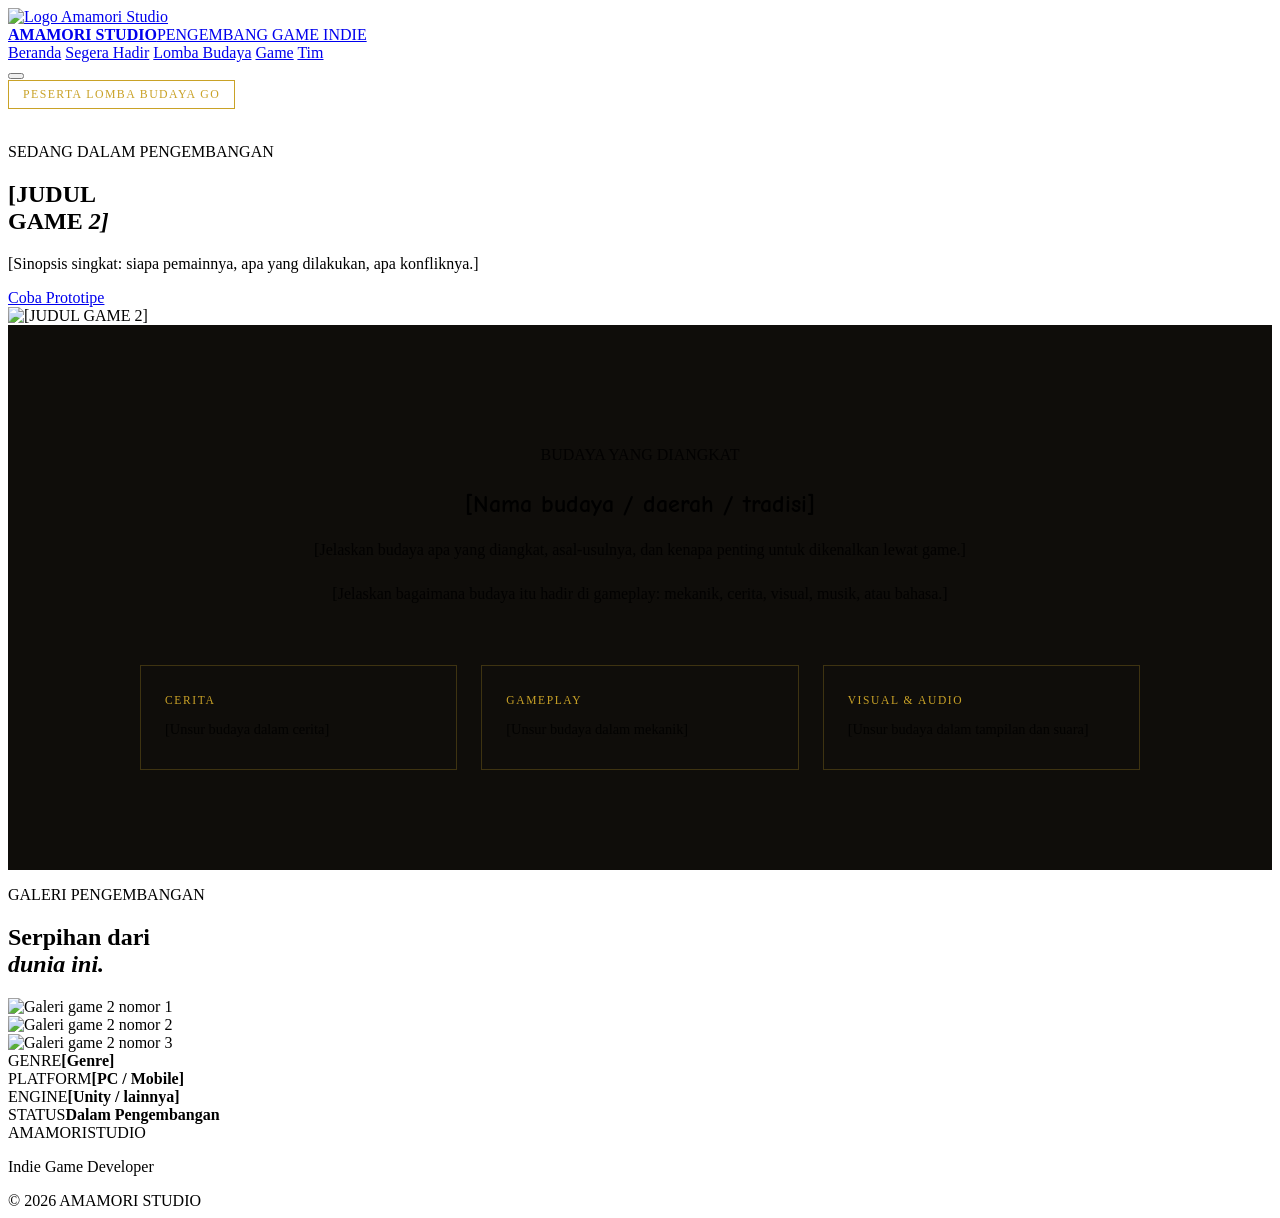
==== budaya.html @ f548603d "Rename Budaya.html to budaya.html" ====
<!DOCTYPE html>
<html lang="id">
<head>
<meta charset="UTF-8">
<meta name="viewport" content="width=device-width, initial-scale=1.0">
<title>[JUDUL GAME 2] — Lomba Budaya Go — Amamori Studio</title>
<link rel="preconnect" href="https://fonts.googleapis.com">
<link rel="preconnect" href="https://fonts.gstatic.com" crossorigin>
<link href="https://fonts.googleapis.com/css2?family=Comic+Neue:ital,wght@0,300;0,400;0,700;1,300;1,400;1,700&display=swap" rel="stylesheet">
<link rel="stylesheet" href="css/style.css">
<style>
.contest-badge{display:inline-block;padding:6px 14px;margin-bottom:18px;border:1px solid var(--color-gold,#c9a227);color:var(--color-gold,#c9a227);font-size:.74rem;letter-spacing:.12em;text-transform:uppercase}
.culture-block{padding:100px 8vw;background:var(--color-surface,#0f0d0a)}
.culture-inner{max-width:760px;margin:0 auto;text-align:center}
.culture-inner h2{font-family:var(--font-display,'Comic Neue',cursive);margin-bottom:18px}
.culture-inner p{line-height:1.8;opacity:.85;margin-bottom:16px}
.culture-points{display:grid;grid-template-columns:repeat(3,1fr);gap:24px;max-width:1000px;margin:56px auto 0}
.culture-point{padding:28px 24px;border:1px solid var(--color-border,rgba(201,162,39,.25))}
.culture-point span{display:block;font-size:.72rem;letter-spacing:.14em;text-transform:uppercase;color:var(--color-gold,#c9a227);margin-bottom:12px}
.culture-point p{font-size:.9rem;line-height:1.6;opacity:.8;margin:0}
@media (max-width:900px){.culture-points{grid-template-columns:1fr}.culture-block{padding:70px 6vw}}
</style>
</head>
<body>

<header class="navbar">
    <a href="index.html" class="brand">
        <div class="brand-logo"><img src="assets/images/game-logo.png" alt="Logo Amamori Studio"></div>
        <div class="brand-name"><strong>AMAMORI STUDIO</strong><span>PENGEMBANG GAME INDIE</span></div>
    </a>
    <nav class="nav-links">
        <a href="index.html">Beranda</a>
        <a href="coming-soon.html">Segera Hadir</a>
        <a href="budaya.html" class="active">Lomba Budaya</a>
        <a href="games.html">Game</a>
        <a href="team.html">Tim</a>
    </nav>
    <button class="menu-toggle" aria-label="Buka menu"><span></span><span></span></button>
</header>

<main>

<!-- HERO -->
<section class="page-hero">
    <div class="page-hero-grid">
        <div class="page-hero-content reveal">
            <span class="contest-badge">Peserta Lomba Budaya Go</span>
            <p class="eyebrow">SEDANG DALAM PENGEMBANGAN</p>
            <h1>[JUDUL<br>GAME <em>2]</em></h1>
            <p>[Sinopsis singkat: siapa pemainnya, apa yang dilakukan, apa konfliknya.]</p>
            <a href="[LINK PROTOTIPE]" target="_blank" rel="noopener" class="btn btn-gold">Coba Prototipe</a>
        </div>
        <div class="page-hero-visual reveal">
            <img src="assets/images/[gambar-game2].png" alt="[JUDUL GAME 2]">
        </div>
    </div>
</section>

<!-- BUDAYA -->
<section class="culture-block">
    <div class="culture-inner reveal">
        <p class="eyebrow">BUDAYA YANG DIANGKAT</p>
        <h2>[Nama budaya / daerah / tradisi]</h2>
        <p>[Jelaskan budaya apa yang diangkat, asal-usulnya, dan kenapa penting untuk dikenalkan lewat game.]</p>
        <p>[Jelaskan bagaimana budaya itu hadir di gameplay: mekanik, cerita, visual, musik, atau bahasa.]</p>
    </div>
    <div class="culture-points reveal">
        <div class="culture-point"><span>Cerita</span><p>[Unsur budaya dalam cerita]</p></div>
        <div class="culture-point"><span>Gameplay</span><p>[Unsur budaya dalam mekanik]</p></div>
        <div class="culture-point"><span>Visual &amp; Audio</span><p>[Unsur budaya dalam tampilan dan suara]</p></div>
    </div>
</section>

<!-- GALERI -->
<section class="section">
    <div class="section-heading reveal">
        <div>
            <p class="eyebrow">GALERI PENGEMBANGAN</p>
            <h2>Serpihan dari<br><em>dunia ini.</em></h2>
        </div>
    </div>
    <div class="gallery-grid">
        <div class="gallery-item large reveal"><img src="assets/images/[game2-01].png" alt="Galeri game 2 nomor 1"></div>
        <div class="gallery-item reveal"><img src="assets/images/[game2-02].png" alt="Galeri game 2 nomor 2"></div>
        <div class="gallery-item reveal"><img src="assets/images/[game2-03].png" alt="Galeri game 2 nomor 3"></div>
    </div>
</section>

<!-- DETAIL -->
<section class="section details-section">
    <div class="detail-box"><span>GENRE</span><strong>[Genre]</strong></div>
    <div class="detail-box"><span>PLATFORM</span><strong>[PC / Mobile]</strong></div>
    <div class="detail-box"><span>ENGINE</span><strong>[Unity / lainnya]</strong></div>
    <div class="detail-box"><span>STATUS</span><strong>Dalam Pengembangan</strong></div>
</section>

<footer>
    <div class="footer-brand">AMAMORI<span>STUDIO</span></div>
    <p>Indie Game Developer</p>
    <div class="footer-bottom"><span>© 2026 AMAMORI STUDIO</span></div>
</footer>

</main>

<script src="js/main.js"></script>
</body>
</html>
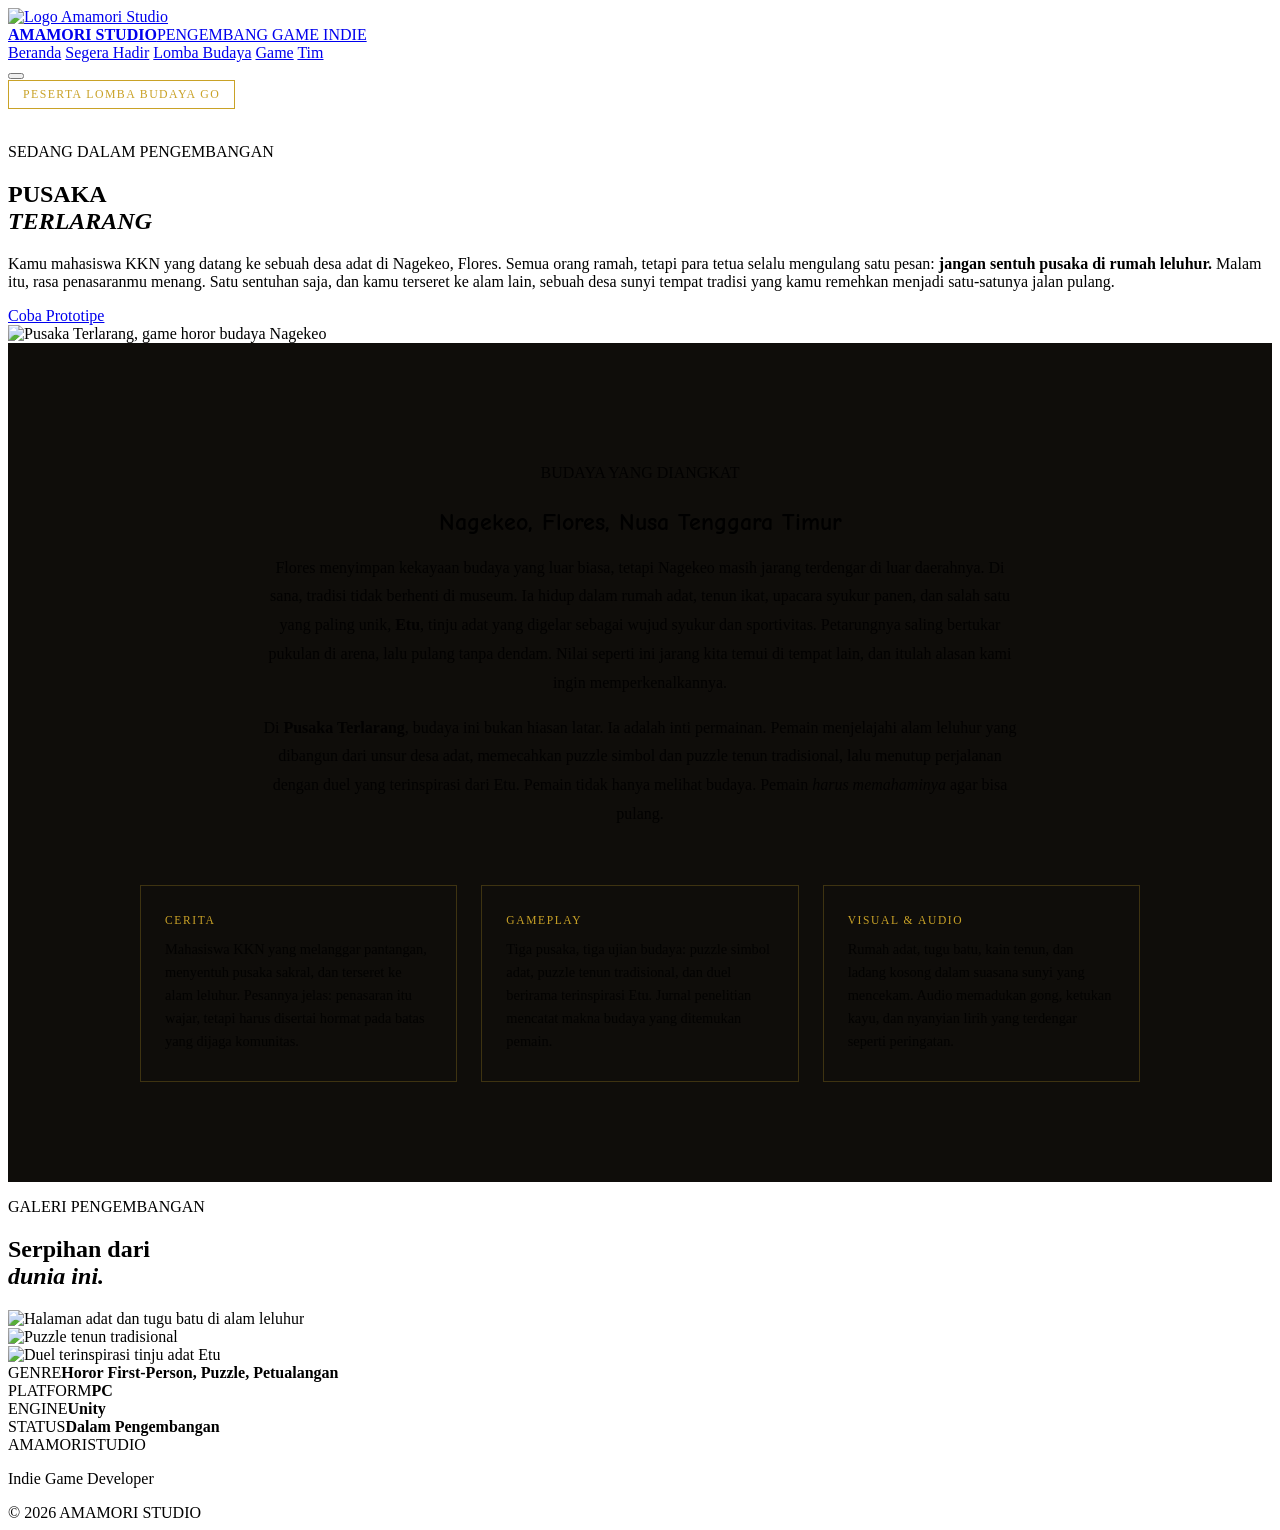
==== commit d2d752ef: "Update budaya.html" ====
--- a/budaya.html
+++ b/budaya.html
@@ -3,7 +3,7 @@
 <head>
 <meta charset="UTF-8">
 <meta name="viewport" content="width=device-width, initial-scale=1.0">
-<title>[JUDUL GAME 2] — Lomba Budaya Go — Amamori Studio</title>
+<title>PUSAKA TERLARANG — Lomba Budaya Go — Amamori Studio</title>
 <link rel="preconnect" href="https://fonts.googleapis.com">
 <link rel="preconnect" href="https://fonts.gstatic.com" crossorigin>
 <link href="https://fonts.googleapis.com/css2?family=Comic+Neue:ital,wght@0,300;0,400;0,700;1,300;1,400;1,700&display=swap" rel="stylesheet">
@@ -46,12 +46,12 @@
         <div class="page-hero-content reveal">
             <span class="contest-badge">Peserta Lomba Budaya Go</span>
             <p class="eyebrow">SEDANG DALAM PENGEMBANGAN</p>
-            <h1>[JUDUL<br>GAME <em>2]</em></h1>
-            <p>[Sinopsis singkat: siapa pemainnya, apa yang dilakukan, apa konfliknya.]</p>
+            <h1>PUSAKA<br><em>TERLARANG</em></h1>
+            <p>Kamu mahasiswa KKN yang datang ke sebuah desa adat di Nagekeo, Flores. Semua orang ramah, tetapi para tetua selalu mengulang satu pesan: <strong>jangan sentuh pusaka di rumah leluhur.</strong> Malam itu, rasa penasaranmu menang. Satu sentuhan saja, dan kamu terseret ke alam lain, sebuah desa sunyi tempat tradisi yang kamu remehkan menjadi satu-satunya jalan pulang.</p>
             <a href="[LINK PROTOTIPE]" target="_blank" rel="noopener" class="btn btn-gold">Coba Prototipe</a>
         </div>
         <div class="page-hero-visual reveal">
-            <img src="assets/images/[gambar-game2].png" alt="[JUDUL GAME 2]">
+            <img src="assets/images/[gambar-game2].png" alt="Pusaka Terlarang, game horor budaya Nagekeo">
         </div>
     </div>
 </section>
@@ -60,14 +60,14 @@
 <section class="culture-block">
     <div class="culture-inner reveal">
         <p class="eyebrow">BUDAYA YANG DIANGKAT</p>
-        <h2>[Nama budaya / daerah / tradisi]</h2>
-        <p>[Jelaskan budaya apa yang diangkat, asal-usulnya, dan kenapa penting untuk dikenalkan lewat game.]</p>
-        <p>[Jelaskan bagaimana budaya itu hadir di gameplay: mekanik, cerita, visual, musik, atau bahasa.]</p>
+        <h2>Nagekeo, Flores, Nusa Tenggara Timur</h2>
+        <p>Flores menyimpan kekayaan budaya yang luar biasa, tetapi Nagekeo masih jarang terdengar di luar daerahnya. Di sana, tradisi tidak berhenti di museum. Ia hidup dalam rumah adat, tenun ikat, upacara syukur panen, dan salah satu yang paling unik, <strong>Etu</strong>, tinju adat yang digelar sebagai wujud syukur dan sportivitas. Petarungnya saling bertukar pukulan di arena, lalu pulang tanpa dendam. Nilai seperti ini jarang kita temui di tempat lain, dan itulah alasan kami ingin memperkenalkannya.</p>
+        <p>Di <strong>Pusaka Terlarang</strong>, budaya ini bukan hiasan latar. Ia adalah inti permainan. Pemain menjelajahi alam leluhur yang dibangun dari unsur desa adat, memecahkan puzzle simbol dan puzzle tenun tradisional, lalu menutup perjalanan dengan duel yang terinspirasi dari Etu. Pemain tidak hanya melihat budaya. Pemain <em>harus memahaminya</em> agar bisa pulang.</p>
     </div>
     <div class="culture-points reveal">
-        <div class="culture-point"><span>Cerita</span><p>[Unsur budaya dalam cerita]</p></div>
-        <div class="culture-point"><span>Gameplay</span><p>[Unsur budaya dalam mekanik]</p></div>
-        <div class="culture-point"><span>Visual &amp; Audio</span><p>[Unsur budaya dalam tampilan dan suara]</p></div>
+        <div class="culture-point"><span>Cerita</span><p>Mahasiswa KKN yang melanggar pantangan, menyentuh pusaka sakral, dan terseret ke alam leluhur. Pesannya jelas: penasaran itu wajar, tetapi harus disertai hormat pada batas yang dijaga komunitas.</p></div>
+        <div class="culture-point"><span>Gameplay</span><p>Tiga pusaka, tiga ujian budaya: puzzle simbol adat, puzzle tenun tradisional, dan duel berirama terinspirasi Etu. Jurnal penelitian mencatat makna budaya yang ditemukan pemain.</p></div>
+        <div class="culture-point"><span>Visual &amp; Audio</span><p>Rumah adat, tugu batu, kain tenun, dan ladang kosong dalam suasana sunyi yang mencekam. Audio memadukan gong, ketukan kayu, dan nyanyian lirih yang terdengar seperti peringatan.</p></div>
     </div>
 </section>
 
@@ -80,17 +80,17 @@
         </div>
     </div>
     <div class="gallery-grid">
-        <div class="gallery-item large reveal"><img src="assets/images/[game2-01].png" alt="Galeri game 2 nomor 1"></div>
-        <div class="gallery-item reveal"><img src="assets/images/[game2-02].png" alt="Galeri game 2 nomor 2"></div>
-        <div class="gallery-item reveal"><img src="assets/images/[game2-03].png" alt="Galeri game 2 nomor 3"></div>
+        <div class="gallery-item large reveal"><img src="assets/images/[game2-01].png" alt="Halaman adat dan tugu batu di alam leluhur"></div>
+        <div class="gallery-item reveal"><img src="assets/images/[game2-02].png" alt="Puzzle tenun tradisional"></div>
+        <div class="gallery-item reveal"><img src="assets/images/[game2-03].png" alt="Duel terinspirasi tinju adat Etu"></div>
     </div>
 </section>
 
 <!-- DETAIL -->
 <section class="section details-section">
-    <div class="detail-box"><span>GENRE</span><strong>[Genre]</strong></div>
-    <div class="detail-box"><span>PLATFORM</span><strong>[PC / Mobile]</strong></div>
-    <div class="detail-box"><span>ENGINE</span><strong>[Unity / lainnya]</strong></div>
+    <div class="detail-box"><span>GENRE</span><strong>Horor First-Person, Puzzle, Petualangan</strong></div>
+    <div class="detail-box"><span>PLATFORM</span><strong>PC</strong></div>
+    <div class="detail-box"><span>ENGINE</span><strong>Unity</strong></div>
     <div class="detail-box"><span>STATUS</span><strong>Dalam Pengembangan</strong></div>
 </section>
 
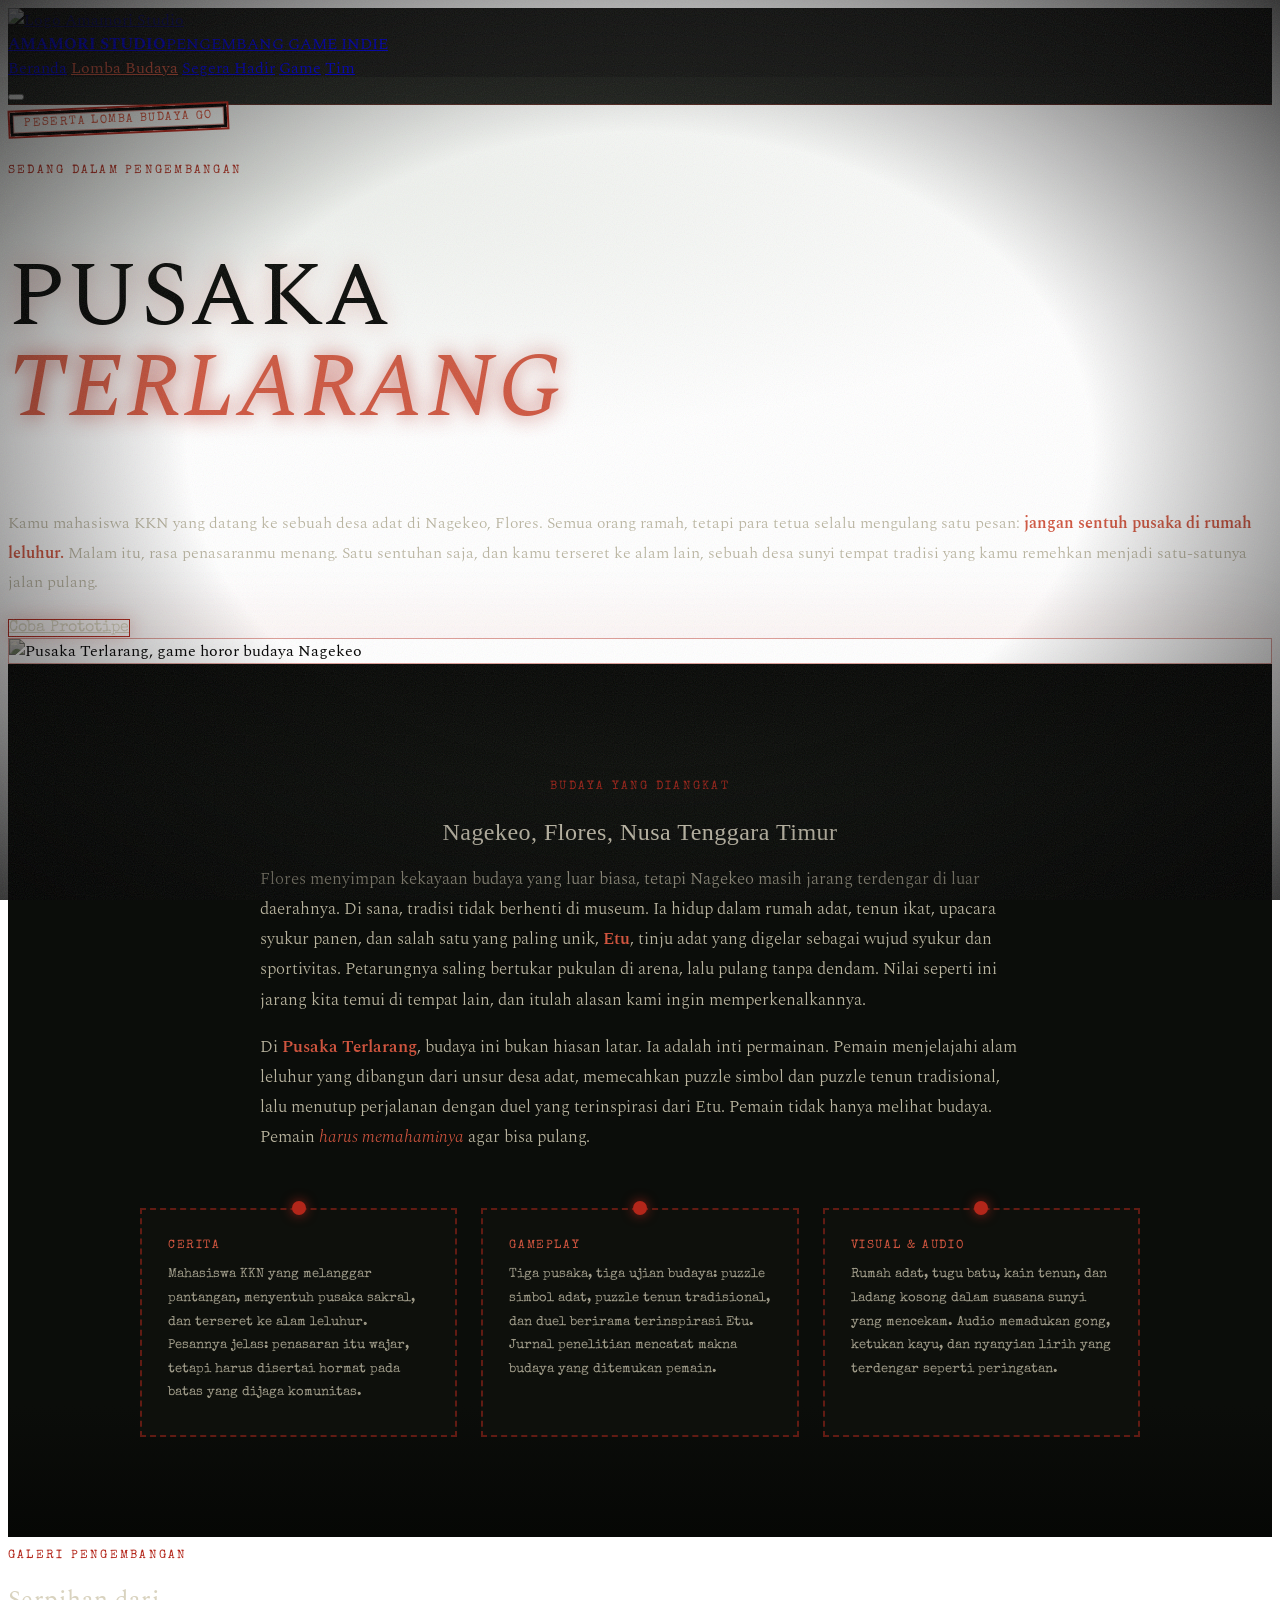
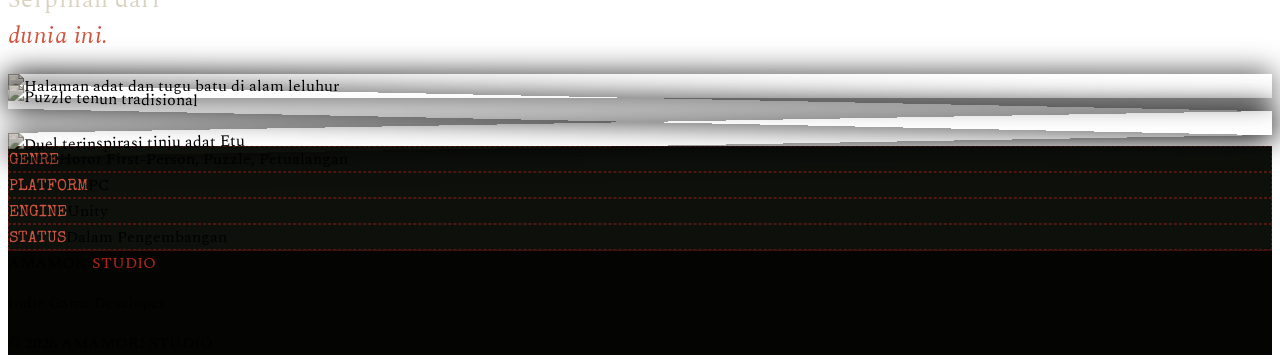
==== commit cb741326: "Update budaya.html" ====
--- a/budaya.html
+++ b/budaya.html
@@ -6,8 +6,9 @@
 <title>PUSAKA TERLARANG — Lomba Budaya Go — Amamori Studio</title>
 <link rel="preconnect" href="https://fonts.googleapis.com">
 <link rel="preconnect" href="https://fonts.gstatic.com" crossorigin>
-<link href="https://fonts.googleapis.com/css2?family=Comic+Neue:ital,wght@0,300;0,400;0,700;1,300;1,400;1,700&display=swap" rel="stylesheet">
+<link href="https://fonts.googleapis.com/css2?family=Comic+Neue:ital,wght@0,300;0,400;0,700;1,300;1,400;1,700&family=IM+Fell+English:ital@0;1&family=Special+Elite&family=Spectral:ital,wght@0,300;0,400;0,600;1,400&display=swap" rel="stylesheet">
 <link rel="stylesheet" href="css/style.css">
+<link rel="stylesheet" href="css/theme-horor.css">
 <style>
 .contest-badge{display:inline-block;padding:6px 14px;margin-bottom:18px;border:1px solid var(--color-gold,#c9a227);color:var(--color-gold,#c9a227);font-size:.74rem;letter-spacing:.12em;text-transform:uppercase}
 .culture-block{padding:100px 8vw;background:var(--color-surface,#0f0d0a)}
@@ -21,7 +22,7 @@
 @media (max-width:900px){.culture-points{grid-template-columns:1fr}.culture-block{padding:70px 6vw}}
 </style>
 </head>
-<body>
+<body class="theme-horor">
 
 <header class="navbar">
     <a href="index.html" class="brand">
@@ -30,8 +31,8 @@
     </a>
     <nav class="nav-links">
         <a href="index.html">Beranda</a>
+        <a href="budaya.html" class="active">Lomba Budaya</a>
         <a href="coming-soon.html">Segera Hadir</a>
-        <a href="budaya.html" class="active">Lomba Budaya</a>
         <a href="games.html">Game</a>
         <a href="team.html">Tim</a>
     </nav>
--- a/css/theme-horor.css
+++ b/css/theme-horor.css
@@ -0,0 +1,92 @@
+/* TEMA HOROR — Pusaka Terlarang
+   Dimuat SETELAH style.css, dipakai lewat <body class="theme-horor"> */
+
+.theme-horor{
+  --bg:#060705;--bg-alt:#0b0d0a;--bg-card:#0e100c;--line:rgba(190,175,140,.14);
+  --text:#d9d3bf;--text-dim:#928f7a;--gold:#b3261a;--gold-light:#d0553f;
+  --serif:"IM Fell English",Georgia,serif;--sans:"Special Elite","Courier New",monospace;
+  --color-gold:#c0392b;--color-border:rgba(160,40,25,.4);--color-surface:#0a0c09;
+  --font-display:"IM Fell English",Georgia,serif;--font-body:"Spectral",Georgia,serif;
+  font-family:"Spectral",Georgia,serif;
+  scrollbar-color:#5c140d #060705;
+}
+.theme-horor ::selection{background:#b3261a;color:#fff}
+
+/* GRAIN FILM + VIGNET: gelap di tepi layar seperti senter di malam hari */
+.theme-horor::before{content:"";position:fixed;inset:0;z-index:90;pointer-events:none;opacity:.1;
+  background-image:url("data:image/svg+xml,%3Csvg xmlns='http://www.w3.org/2000/svg' width='160' height='160'%3E%3Cfilter id='n'%3E%3CfeTurbulence type='fractalNoise' baseFrequency='.9' numOctaves='2'/%3E%3C/filter%3E%3Crect width='160' height='160' filter='url(%23n)'/%3E%3C/svg%3E")}
+.theme-horor::after{content:"";position:fixed;inset:0;z-index:89;pointer-events:none;
+  background:radial-gradient(ellipse at center,transparent 50%,rgba(0,0,0,.8) 100%)}
+
+/* TIPOGRAFI */
+.theme-horor h1,.theme-horor h2,.theme-horor h3{font-weight:400;letter-spacing:.02em}
+.theme-horor h1{font-size:clamp(2.8rem,7vw,5.6rem);line-height:1.02;text-transform:none}
+.theme-horor em{color:var(--gold-light)}
+.theme-horor p{font-weight:300}
+.theme-horor .eyebrow{font-family:"Special Elite",monospace;font-size:.78rem;letter-spacing:.18em;color:#b3261a}
+
+/* NAVBAR */
+.theme-horor .navbar{background:rgba(6,7,5,.92);border-bottom:1px solid rgba(179,38,26,.35)}
+.theme-horor .brand-logo{border-color:rgba(179,38,26,.5);filter:grayscale(.6)}
+.theme-horor .nav-links a:hover,.theme-horor .nav-links a.active{color:#d0553f}
+.theme-horor .nav-links a::after{background:#b3261a}
+@media (max-width:900px){.theme-horor .nav-links{background:rgba(6,7,5,.98)}}
+
+/* HERO: kabut + judul berkedip */
+.theme-horor .page-hero{position:relative}
+.theme-horor .page-hero::before{content:"";position:absolute;inset:-5% -10% auto;height:75%;pointer-events:none;
+  background:radial-gradient(ellipse at 25% 25%,rgba(120,140,110,.14),transparent 60%);animation:kabut 16s ease-in-out infinite alternate}
+@keyframes kabut{from{transform:translateX(-4%)}to{transform:translateX(6%)}}
+.theme-horor .page-hero h1{text-shadow:0 0 24px rgba(179,38,26,.35);animation:kedip 9s infinite}
+.theme-horor .page-hero h1 em{text-shadow:0 0 20px rgba(179,38,26,.8)}
+@keyframes kedip{0%,17%,22%,61%,64%,100%{opacity:1}18%,63%{opacity:.2}20%{opacity:.75}}
+.theme-horor .page-hero-content p:not(.eyebrow){color:#b9b49f;line-height:1.85}
+.theme-horor .page-hero-content strong{color:#d0553f;font-weight:600}
+
+/* cap peserta lomba */
+.theme-horor .contest-badge{border:2px solid #b3261a;color:#d0553f;transform:rotate(-2.5deg);font-family:"Special Elite",monospace;box-shadow:inset 0 0 0 3px rgba(6,7,5,1),inset 0 0 0 4px rgba(179,38,26,.5)}
+
+/* TOMBOL */
+.theme-horor .btn{border-radius:0;font-family:"Special Elite",monospace}
+.theme-horor .btn-gold{background:transparent;color:#d9d3bf;border:1px solid #b3261a;box-shadow:0 0 18px rgba(179,38,26,.25)}
+.theme-horor .btn-gold:hover{background:#8f1d14;color:#fff;transform:none;box-shadow:0 0 34px rgba(179,38,26,.55)}
+
+/* GAMBAR: pudar, terang saat disorot */
+.theme-horor img{filter:grayscale(.7) contrast(1.15) brightness(.75) sepia(.2);transition:filter 1.4s ease,transform .7s ease}
+.theme-horor img:hover{filter:grayscale(.15) contrast(1.1) brightness(.95) sepia(.15)}
+.theme-horor .brand-logo img{filter:none}
+.theme-horor .page-hero-visual{border:1px solid rgba(179,38,26,.45);box-shadow:0 0 70px rgba(179,38,26,.15)}
+.theme-horor .gallery-item{border-color:rgba(179,38,26,.3);box-shadow:0 0 30px rgba(0,0,0,.8)}
+.theme-horor .gallery-item:nth-child(2){transform:rotate(1.2deg)}
+.theme-horor .gallery-item:nth-child(3){transform:rotate(-1deg)}
+
+/* BLOK BUDAYA: lembar jurnal penelitian */
+.theme-horor .culture-block{position:relative;background:linear-gradient(180deg,#060705,#0b0d0a 15%,#0b0d0a 85%,#060705)}
+.theme-horor .culture-inner h2{color:#d9d3bf}
+.theme-horor .culture-inner p:not(.eyebrow){color:#b9b49f;opacity:1;text-align:left;font-size:1.05rem}
+.theme-horor .culture-inner .eyebrow{text-align:center}
+.theme-horor .culture-inner strong{color:#d0553f;font-weight:600}
+.theme-horor .culture-point{background:#0e100c;border:2px dashed rgba(179,38,26,.5);/* jahitan benang, mengingatkan tenun */
+  padding:30px 26px;position:relative}
+.theme-horor .culture-point::before{content:"";position:absolute;top:-9px;left:50%;width:14px;height:14px;margin-left:-7px;border-radius:50%;background:#b3261a;box-shadow:0 0 12px rgba(179,38,26,.8)}
+.theme-horor .culture-point span{font-family:"Special Elite",monospace;color:#d0553f}
+.theme-horor .culture-point p{font-family:"Special Elite",monospace;font-size:.84rem;line-height:1.75;opacity:.85;color:#b9b49f}
+
+/* SECTION LAIN */
+.theme-horor .section-heading h2{color:#d9d3bf}
+.theme-horor .detail-box{background:#0e100c;border:1px dashed rgba(179,38,26,.4);border-radius:0}
+.theme-horor .detail-box span{font-family:"Special Elite",monospace;color:#d0553f}
+.theme-horor .detail-box strong{font-weight:400}
+.theme-horor .detail-box:hover{transform:none;border-color:#b3261a;box-shadow:0 0 22px rgba(179,38,26,.3)}
+
+/* FOOTER */
+.theme-horor footer{border-top:1px solid rgba(179,38,26,.35);background:#040503}
+.theme-horor .footer-brand span{color:#b3261a}
+
+/* MUNCUL PERLAHAN dari gelap, tanpa slide */
+.theme-horor .reveal{transform:none;transition:opacity 1.8s ease}
+
+@media (prefers-reduced-motion:reduce){
+  .theme-horor .page-hero h1,.theme-horor .page-hero::before{animation:none}
+  .theme-horor *{transition:none!important}
+}
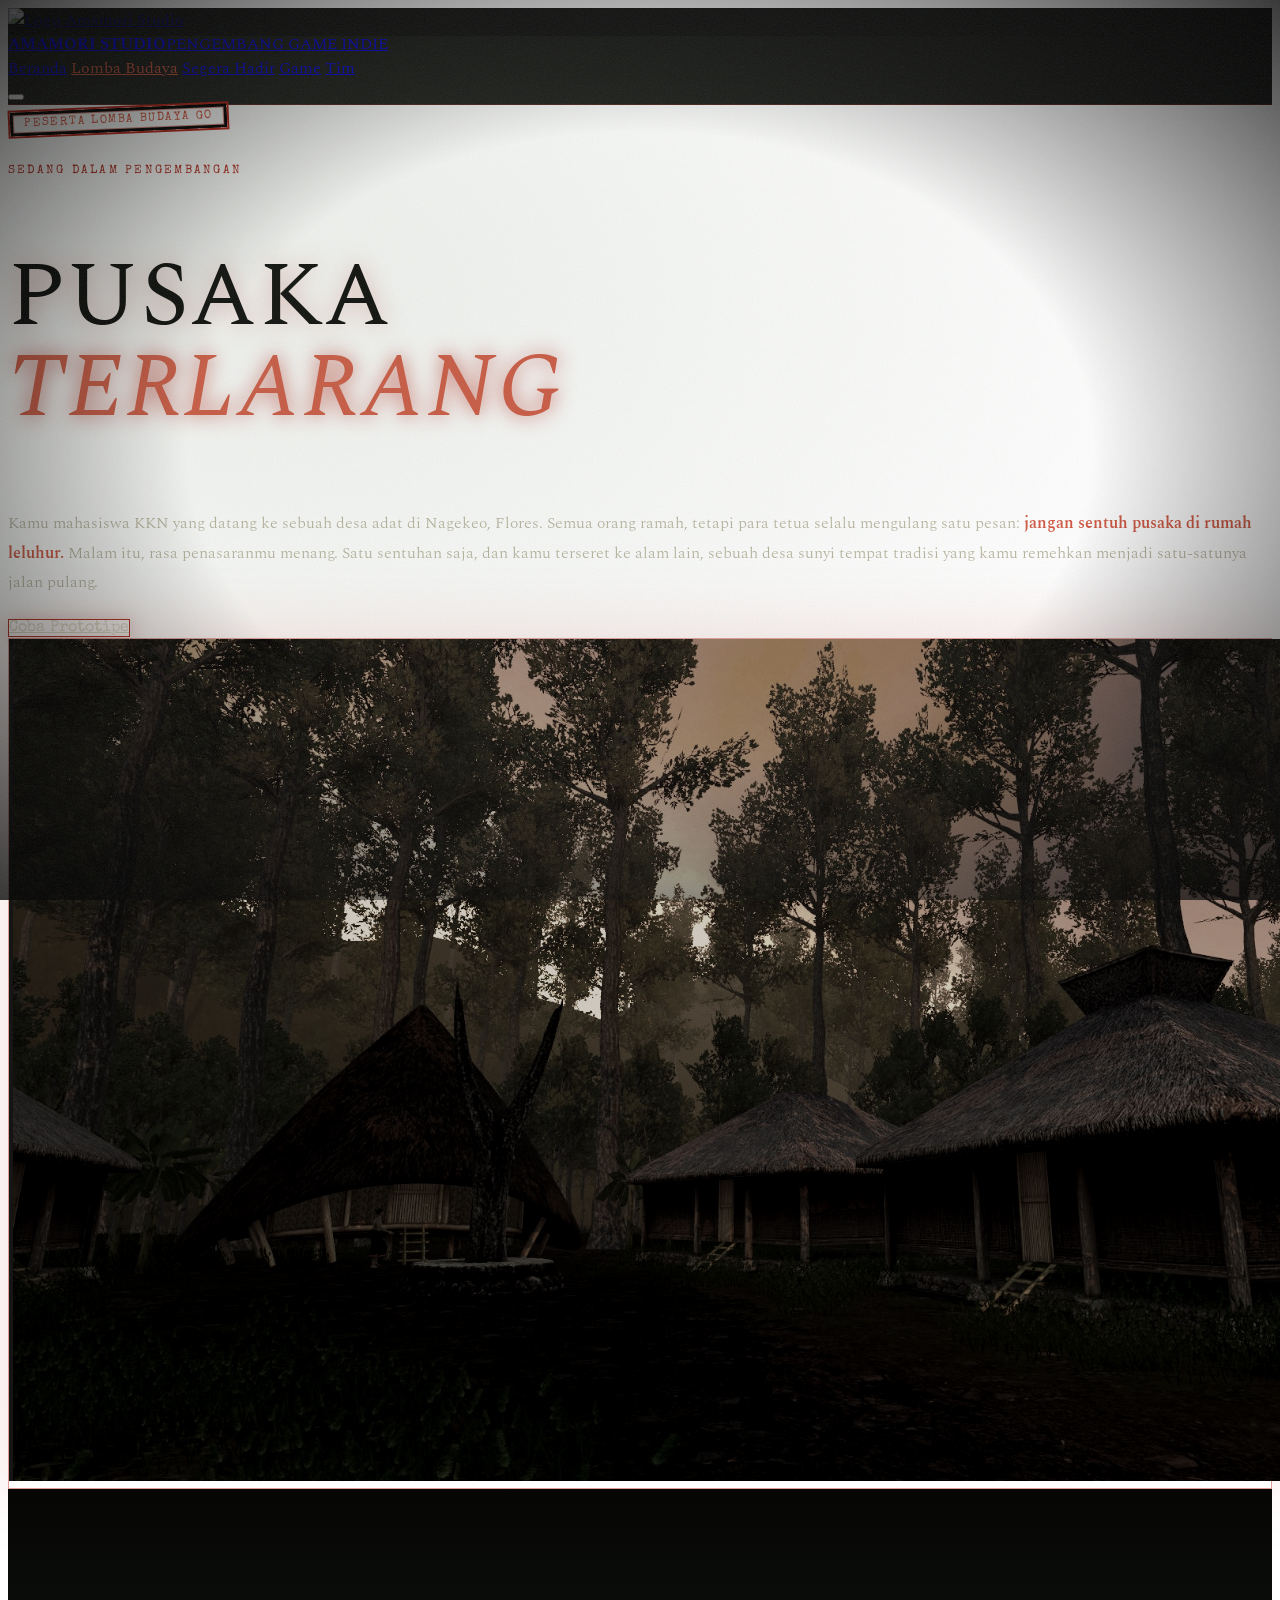
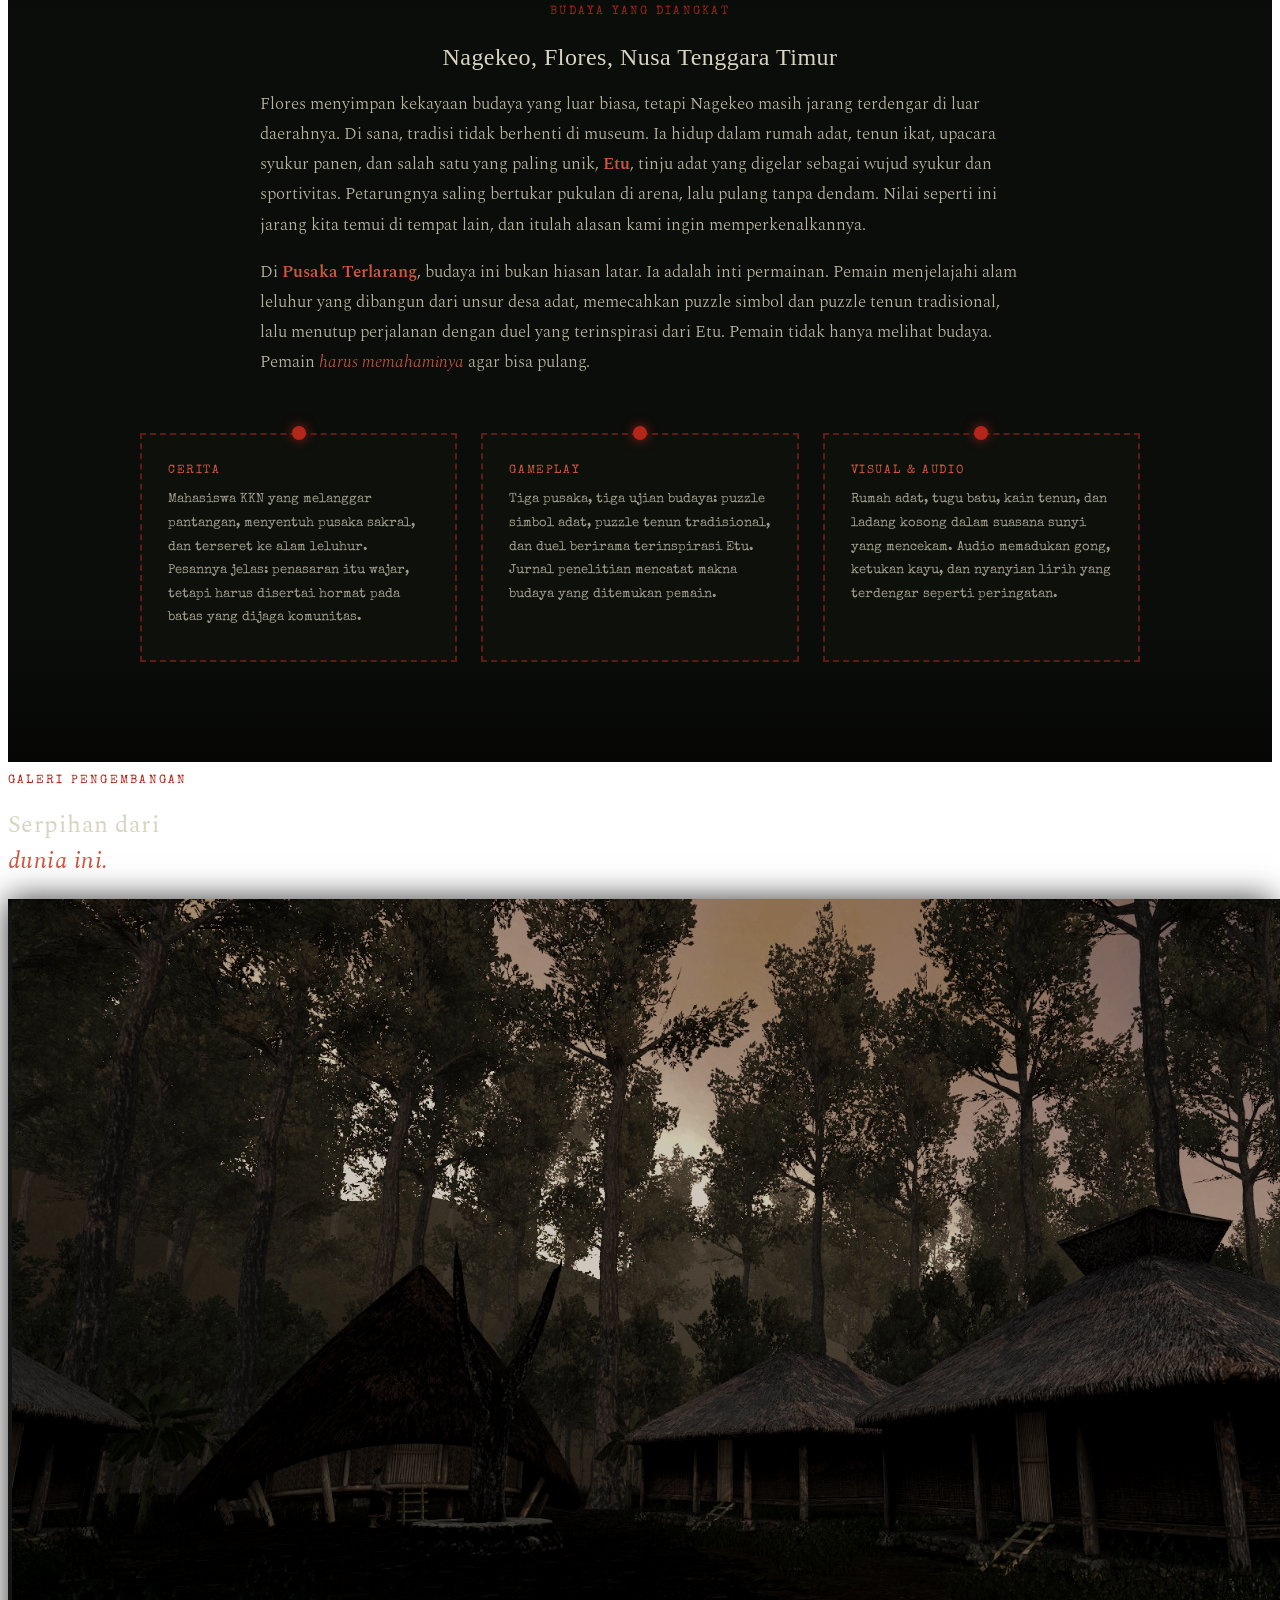
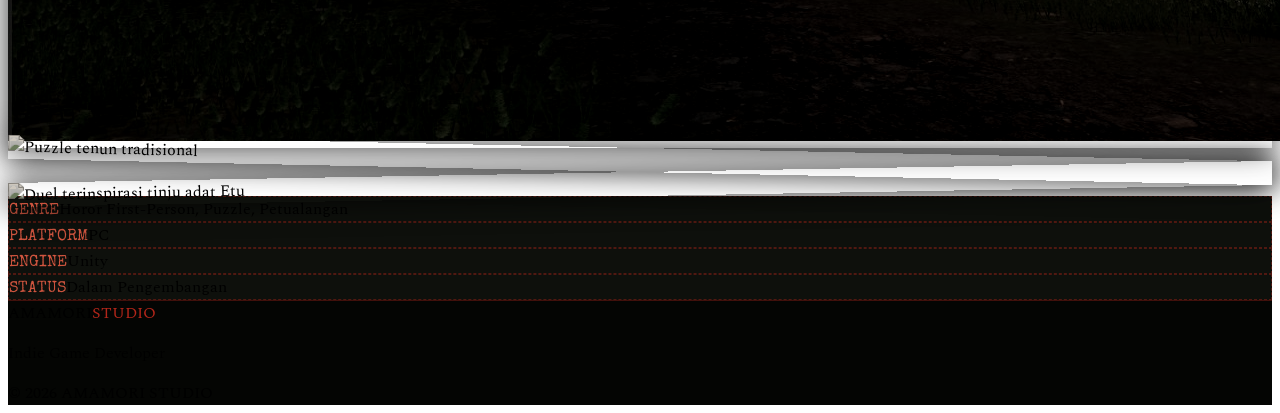
==== commit 478c66f8: "Update budaya.html" ====
--- a/budaya.html
+++ b/budaya.html
@@ -81,7 +81,7 @@
         </div>
     </div>
     <div class="gallery-grid">
-        <div class="gallery-item large reveal"><img src="assets/images/[game2-01].png" alt="Halaman adat dan tugu batu di alam leluhur"></div>
+        <div class="gallery-item large reveal"><img src="assets/images/[gambar-game2].png" alt="Halaman adat dan tugu batu di alam leluhur"></div>
         <div class="gallery-item reveal"><img src="assets/images/[game2-02].png" alt="Puzzle tenun tradisional"></div>
         <div class="gallery-item reveal"><img src="assets/images/[game2-03].png" alt="Duel terinspirasi tinju adat Etu"></div>
     </div>
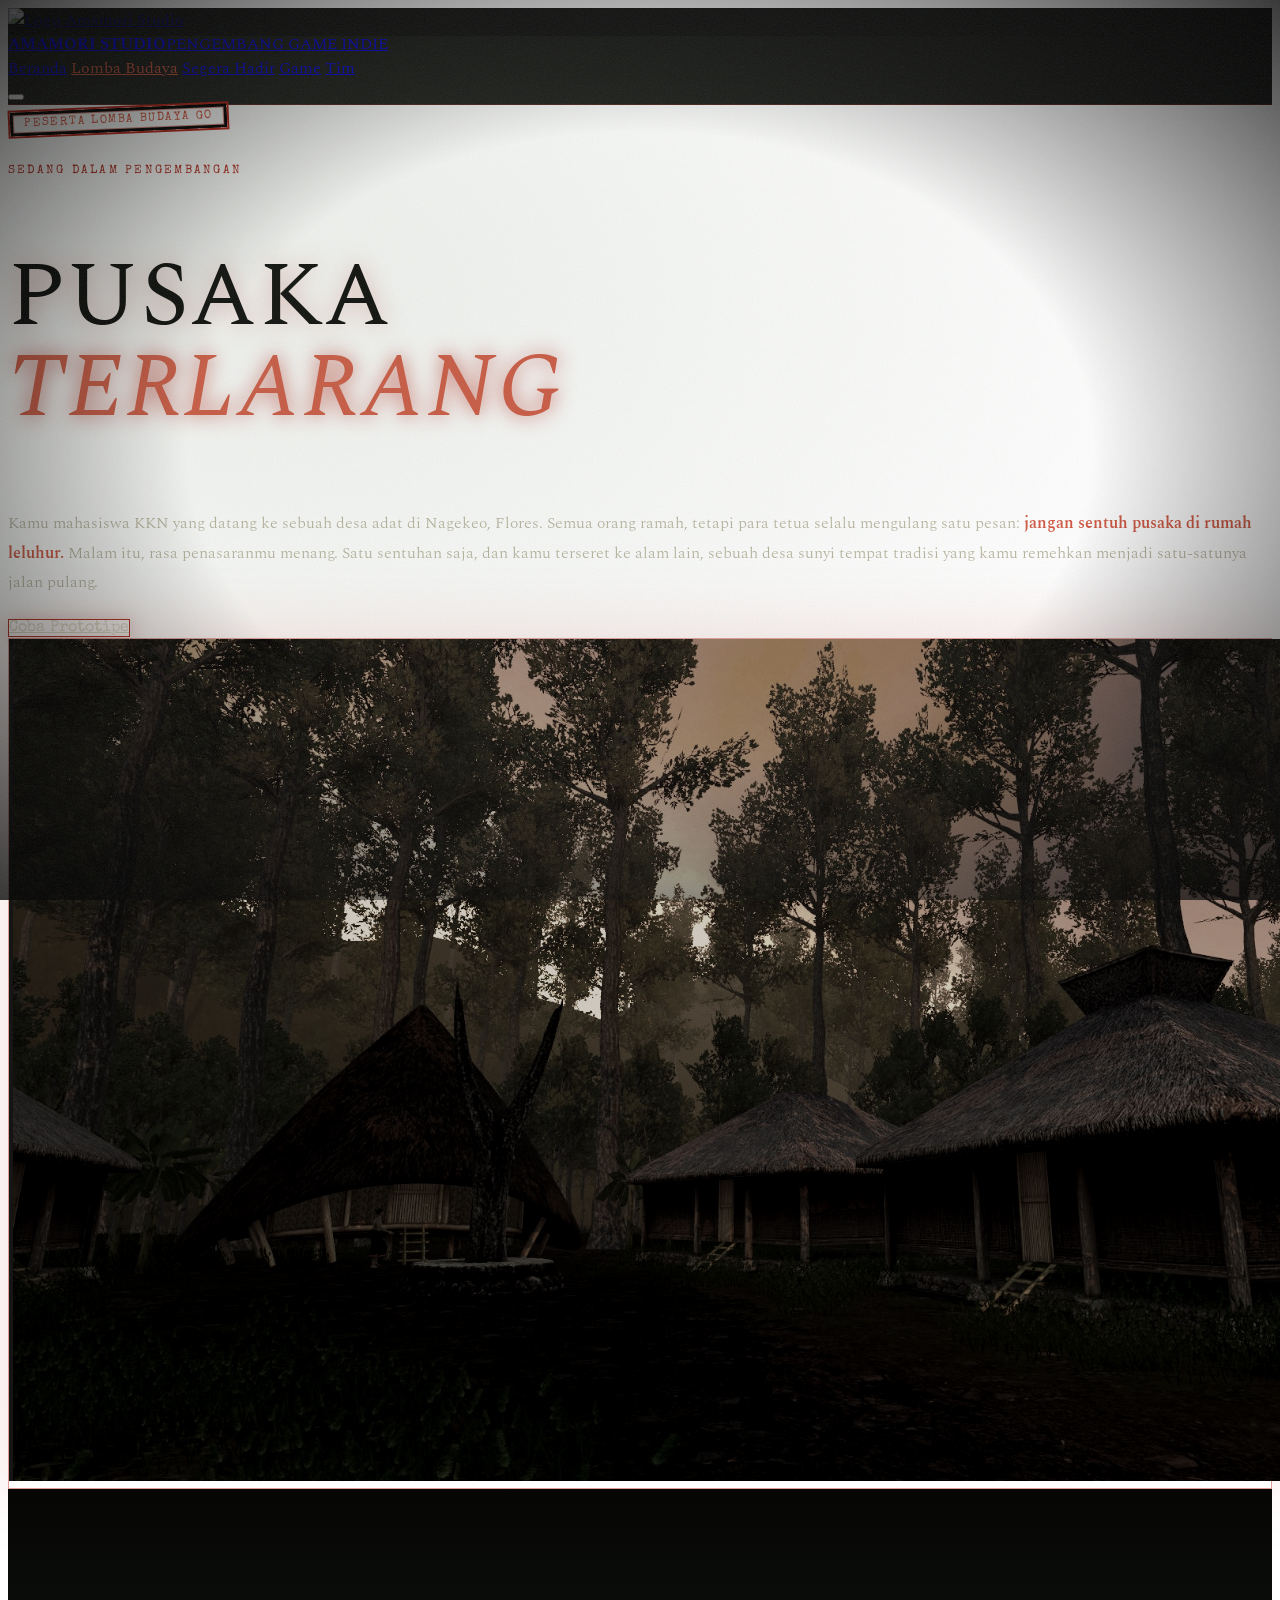
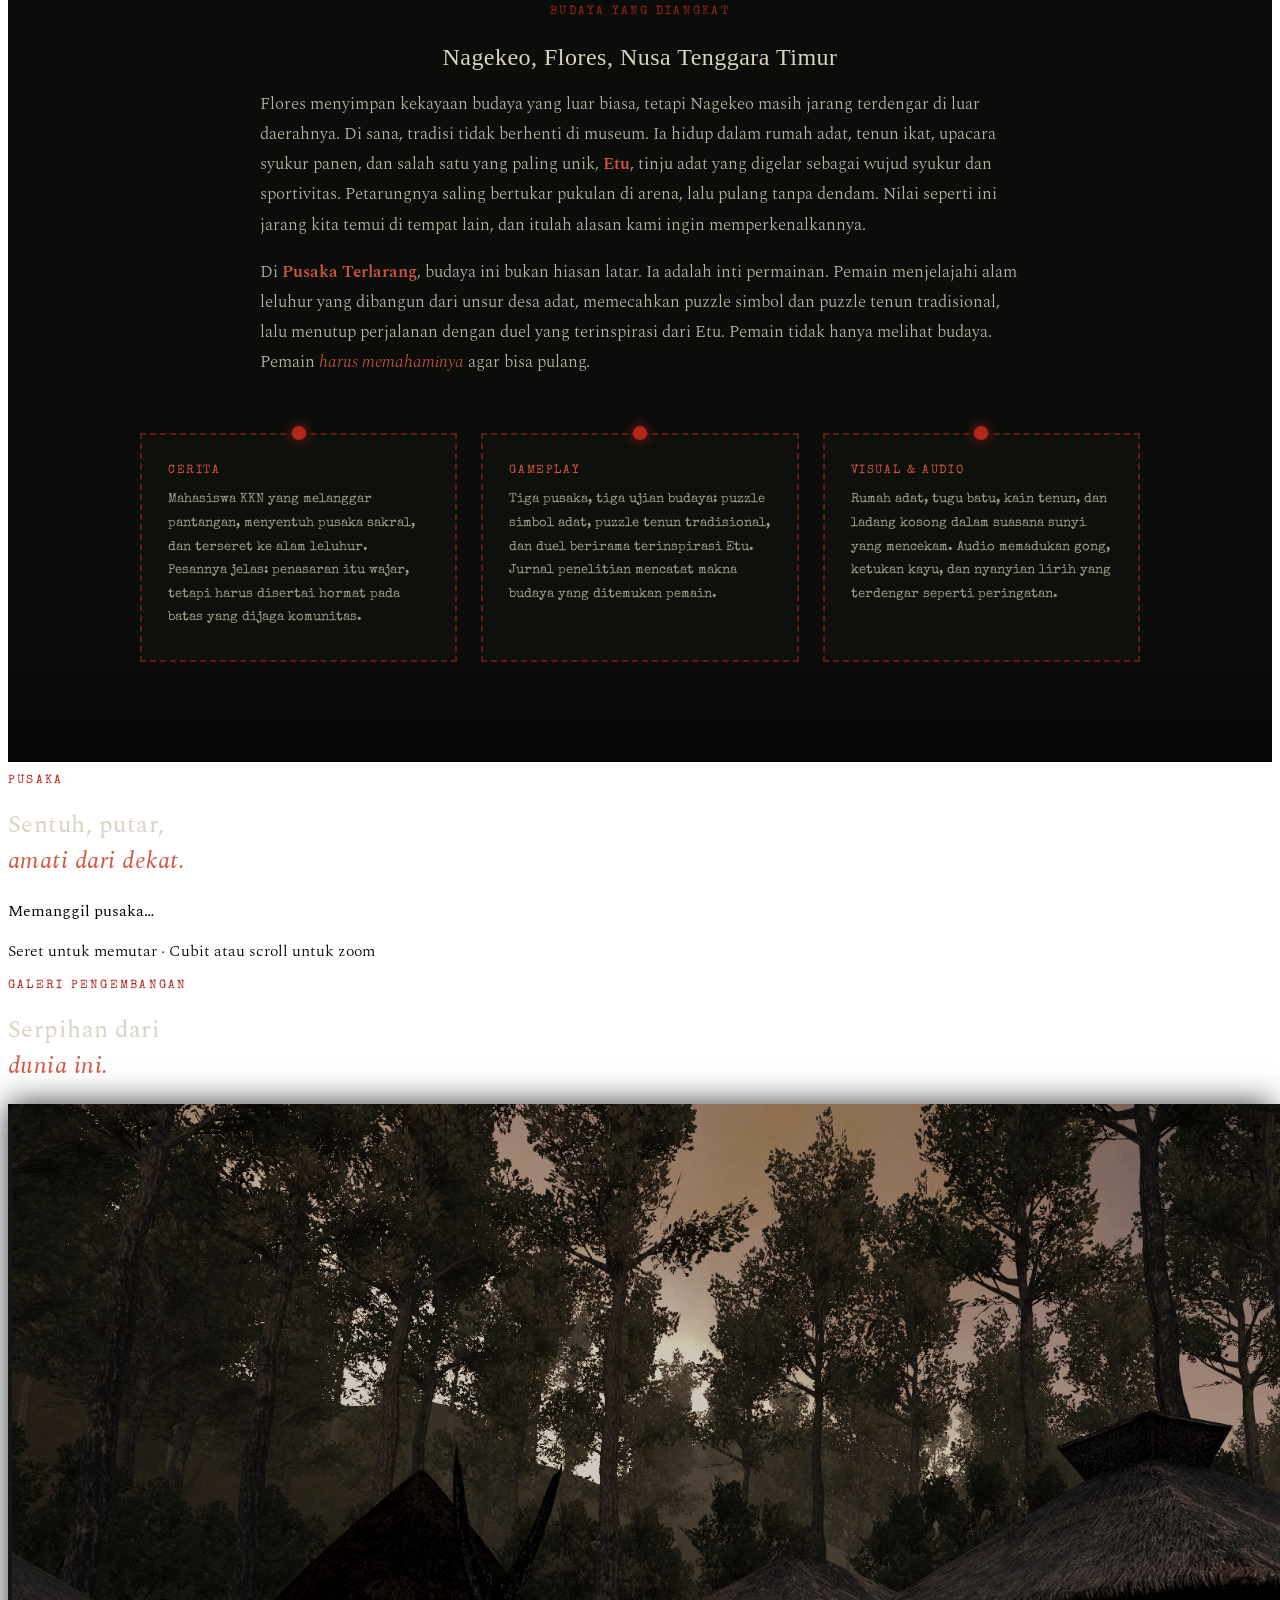
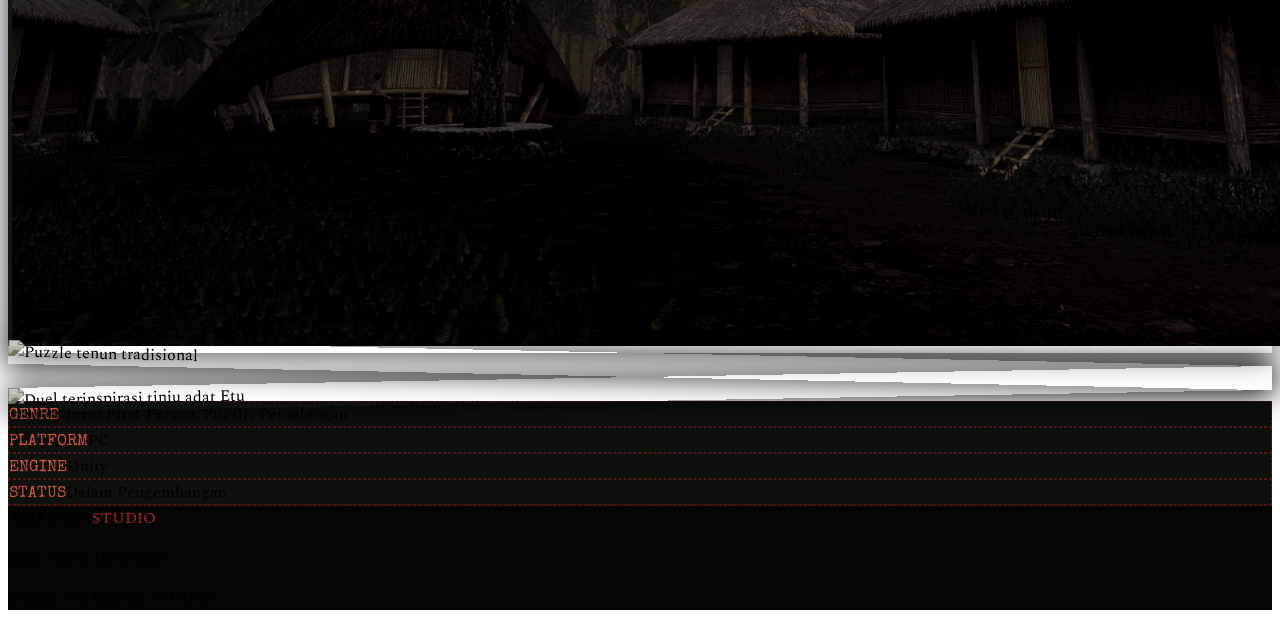
==== commit ccaddd74: "Update budaya.html" ====
--- a/budaya.html
+++ b/budaya.html
@@ -6,9 +6,10 @@
 <title>PUSAKA TERLARANG — Lomba Budaya Go — Amamori Studio</title>
 <link rel="preconnect" href="https://fonts.googleapis.com">
 <link rel="preconnect" href="https://fonts.gstatic.com" crossorigin>
-<link href="https://fonts.googleapis.com/css2?family=Comic+Neue:ital,wght@0,300;0,400;0,700;1,300;1,400;1,700&family=IM+Fell+English:ital@0;1&family=Special+Elite&family=Spectral:ital,wght@0,300;0,400;0,600;1,400&display=swap" rel="stylesheet">
+<link href="https://fonts.googleapis.com/css2?family=IM+Fell+English:ital@0;1&family=Special+Elite&family=Spectral:ital,wght@0,300;0,400;0,600;1,400&display=swap" rel="stylesheet">
 <link rel="stylesheet" href="css/style.css">
 <link rel="stylesheet" href="css/theme-horor.css">
+<script type="module" src="https://cdn.jsdelivr.net/npm/@google/model-viewer@3.5.0/dist/model-viewer.min.js"></script>
 <style>
 .contest-badge{display:inline-block;padding:6px 14px;margin-bottom:18px;border:1px solid var(--color-gold,#c9a227);color:var(--color-gold,#c9a227);font-size:.74rem;letter-spacing:.12em;text-transform:uppercase}
 .culture-block{padding:100px 8vw;background:var(--color-surface,#0f0d0a)}
@@ -72,6 +73,36 @@
     </div>
 </section>
 
+<!-- MODEL 3D -->
+<section class="section model-section">
+    <div class="section-heading reveal">
+        <div>
+            <p class="eyebrow">PUSAKA</p>
+            <h2>Sentuh, putar,<br><em>amati dari dekat.</em></h2>
+        </div>
+    </div>
+    <div class="model-wrap reveal">
+        <model-viewer id="pusaka-viewer"
+            src="assets/models/pusaka.glb"
+            alt="Model 3D pusaka dari rumah leluhur di Pusaka Terlarang"
+            camera-controls
+            auto-rotate
+            auto-rotate-delay="1500"
+            rotation-per-second="18deg"
+            touch-action="pan-y"
+            interaction-prompt="auto"
+            shadow-intensity="1.2"
+            exposure="0.9"
+            environment-image="neutral"
+            camera-orbit="30deg 75deg 105%"
+            min-camera-orbit="auto auto 60%"
+            max-camera-orbit="auto auto 200%">
+            <div class="model-loading" slot="progress-bar">Memanggil pusaka…</div>
+        </model-viewer>
+        <p class="model-hint">Seret untuk memutar · Cubit atau scroll untuk zoom</p>
+    </div>
+</section>
+
 <!-- GALERI -->
 <section class="section">
     <div class="section-heading reveal">
@@ -104,5 +135,12 @@
 </main>
 
 <script src="js/main.js"></script>
+<script>
+/* Hormati pengaturan "kurangi gerakan": matikan putar otomatis model 3D */
+if (window.matchMedia && window.matchMedia('(prefers-reduced-motion: reduce)').matches) {
+    var v = document.getElementById('pusaka-viewer');
+    if (v) v.removeAttribute('auto-rotate');
+}
+</script>
 </body>
 </html>
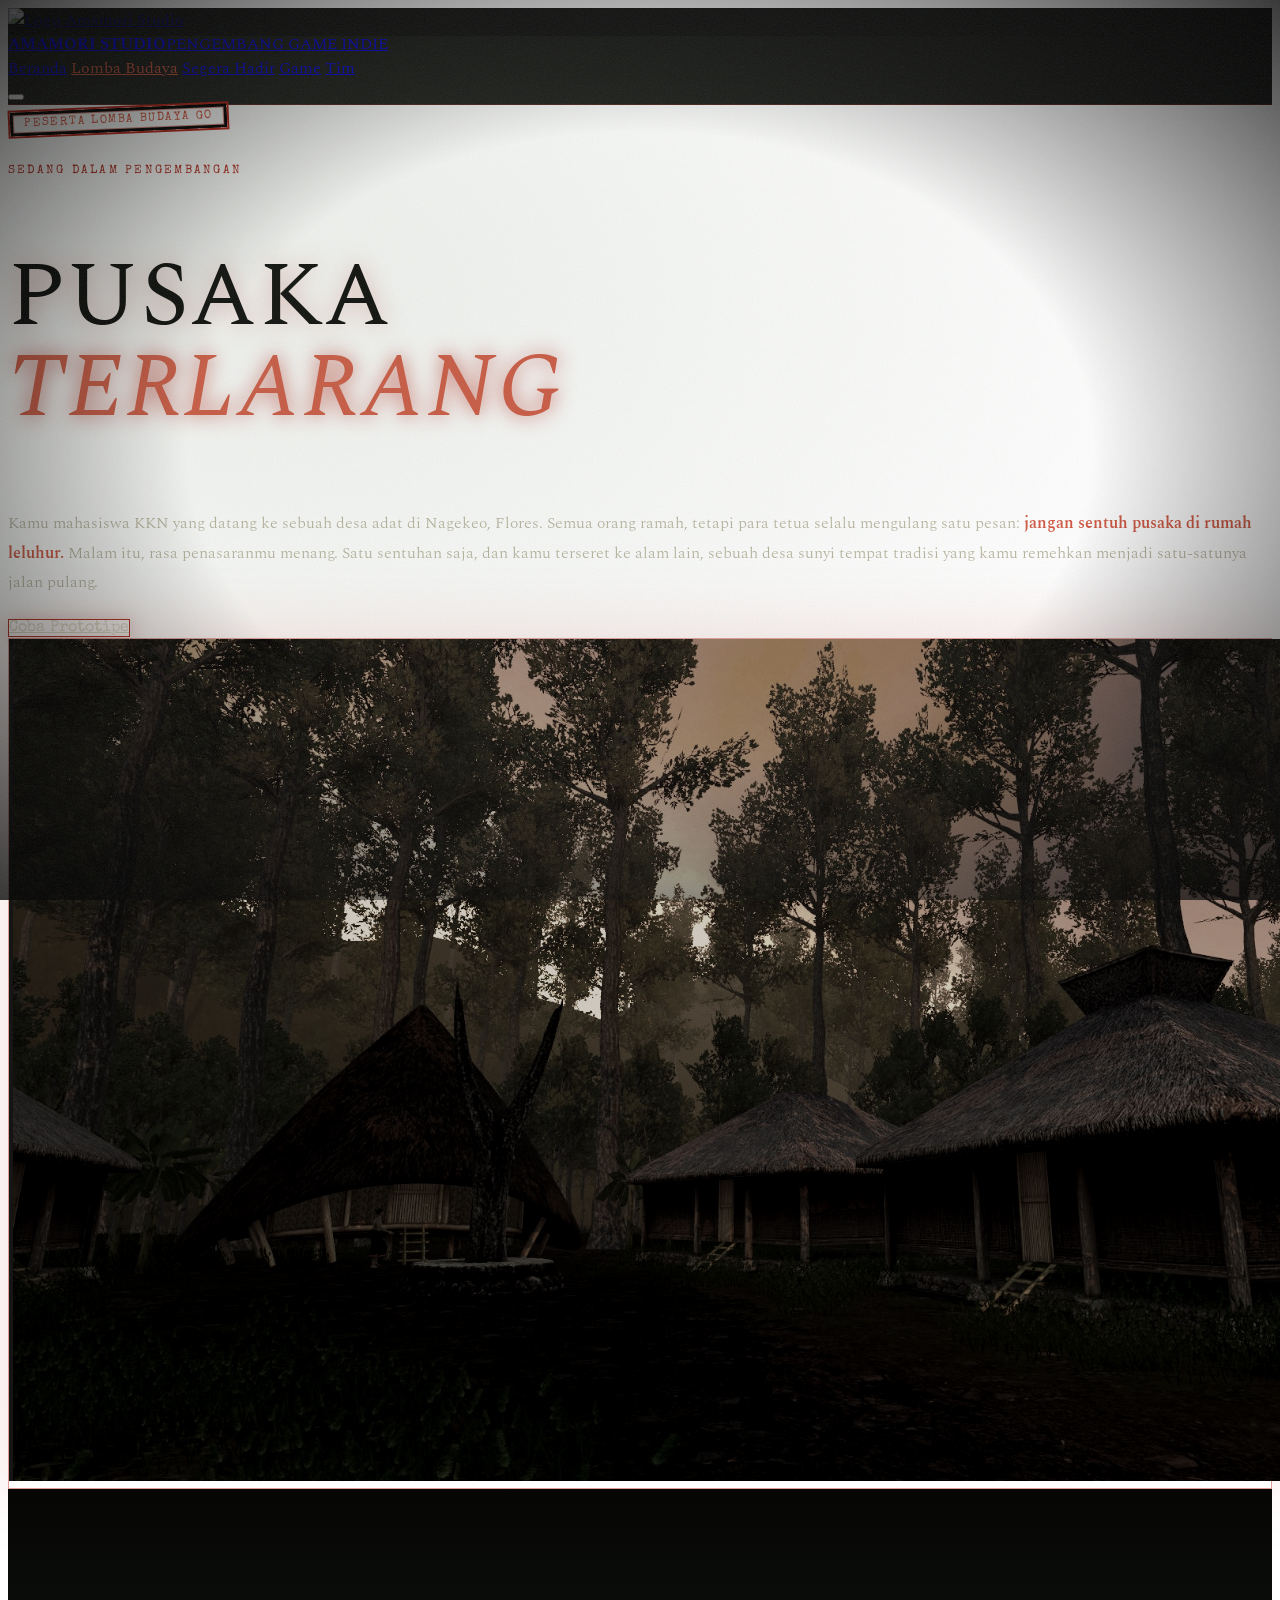
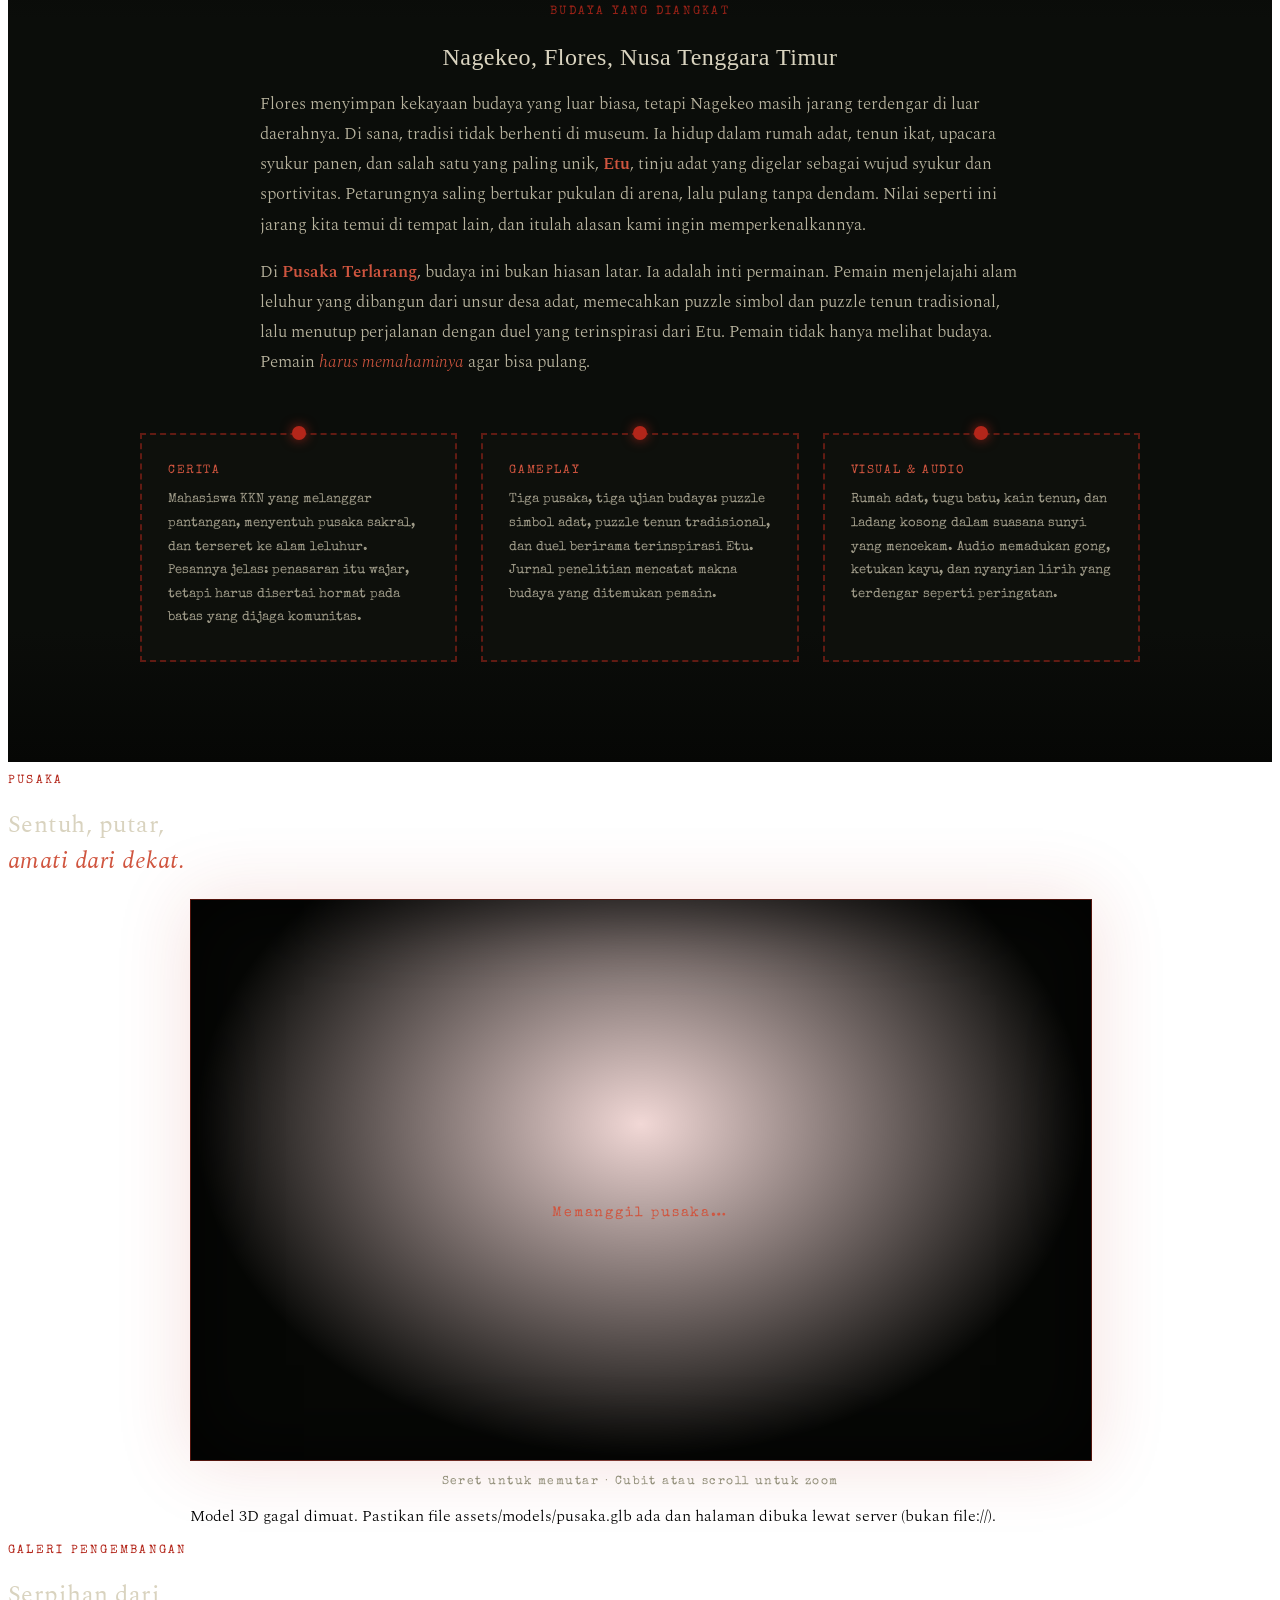
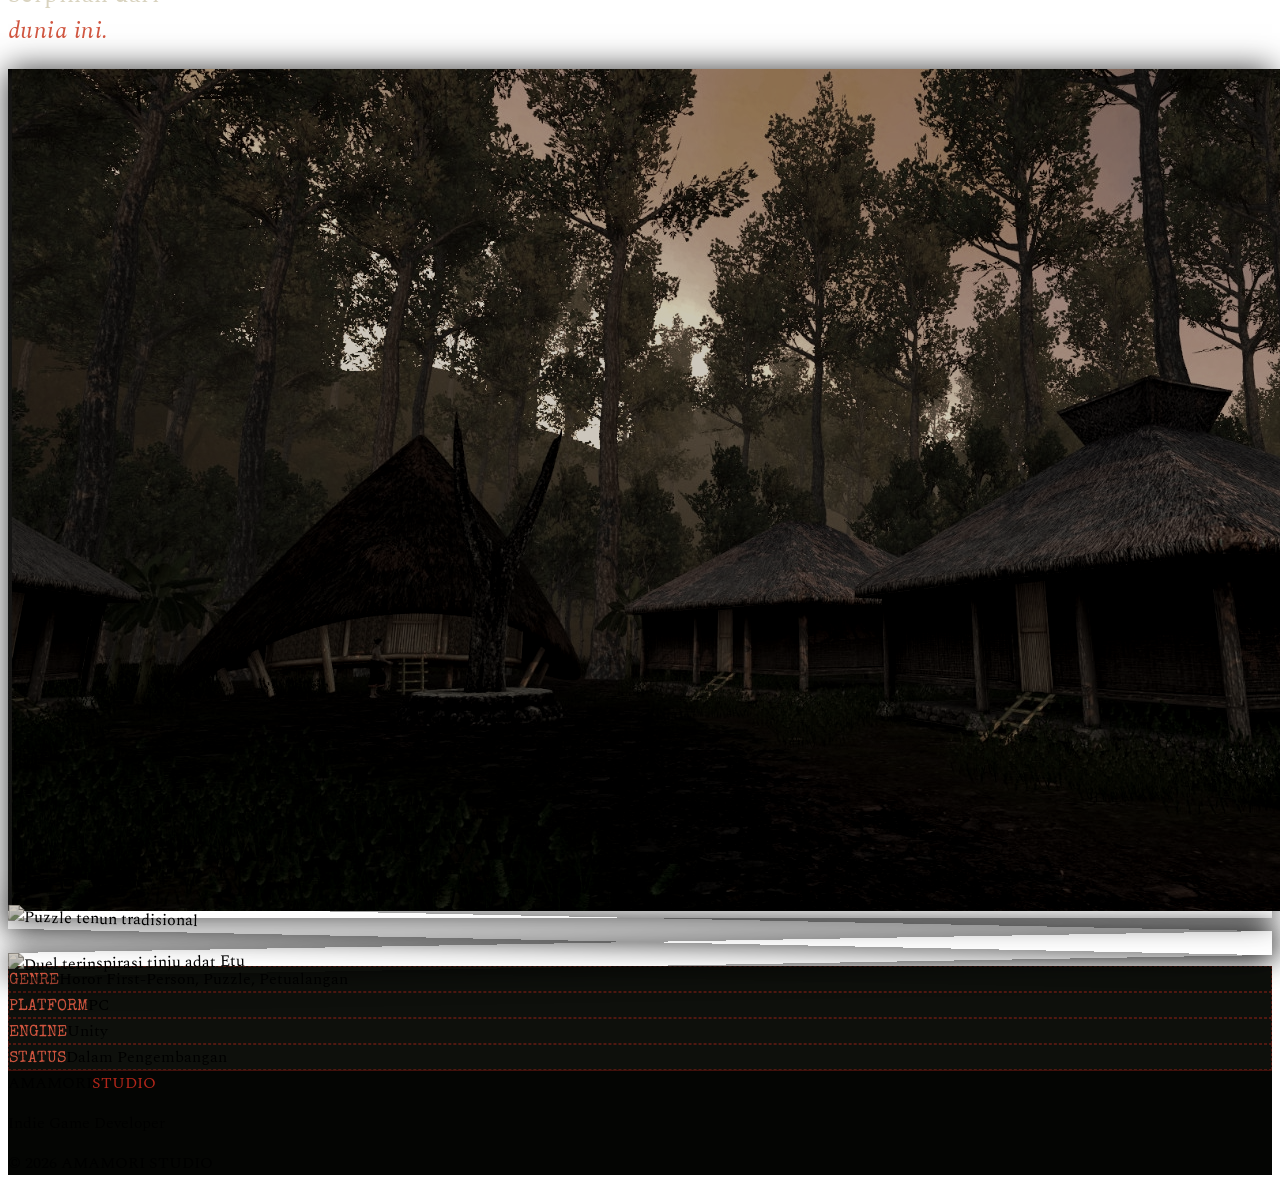
==== commit dd6fc043: "Update budaya.html" ====
--- a/budaya.html
+++ b/budaya.html
@@ -100,6 +100,7 @@
             <div class="model-loading" slot="progress-bar">Memanggil pusaka…</div>
         </model-viewer>
         <p class="model-hint">Seret untuk memutar · Cubit atau scroll untuk zoom</p>
+        <p class="model-error" id="pusaka-error">Model 3D gagal dimuat. Pastikan file assets/models/pusaka.glb ada dan halaman dibuka lewat server (bukan file://).</p>
     </div>
 </section>
 
@@ -138,9 +139,28 @@
 <script>
 /* Hormati pengaturan "kurangi gerakan": matikan putar otomatis model 3D */
 if (window.matchMedia && window.matchMedia('(prefers-reduced-motion: reduce)').matches) {
+    var v0 = document.getElementById('pusaka-viewer');
+    if (v0) v0.removeAttribute('auto-rotate');
+}
+(function () {
     var v = document.getElementById('pusaka-viewer');
-    if (v) v.removeAttribute('auto-rotate');
-}
+    var err = document.getElementById('pusaka-error');
+    if (!v) return;
+    v.addEventListener('load', function () { v.classList.add('is-loaded'); });
+    v.addEventListener('error', function (e) {
+        console.error('Model 3D gagal dimuat:', e && e.detail);
+        if (err) err.classList.add('show');
+    });
+    /* Jika komponen <model-viewer> sendiri tidak termuat (script diblokir / offline) */
+    window.addEventListener('load', function () {
+        setTimeout(function () {
+            if (!window.customElements.get('model-viewer') && err) {
+                err.textContent = 'Komponen 3D tidak termuat. Cek koneksi internet atau blokir script (adblock).';
+                err.classList.add('show');
+            }
+        }, 3000);
+    });
+})();
 </script>
 </body>
 </html>
--- a/css/theme-horor.css
+++ b/css/theme-horor.css
@@ -72,6 +72,27 @@
 .theme-horor .culture-point span{font-family:"Special Elite",monospace;color:#d0553f}
 .theme-horor .culture-point p{font-family:"Special Elite",monospace;font-size:.84rem;line-height:1.75;opacity:.85;color:#b9b49f}
 
+/* MODEL 3D: pusaka di bawah cahaya senter */
+.theme-horor .model-wrap{max-width:900px;margin:0 auto;position:relative}
+.theme-horor model-viewer{
+  width:100%;height:min(70vh,560px);display:block;
+  background:radial-gradient(ellipse at 50% 40%,rgba(179,38,26,.18),rgba(6,7,5,1) 70%);
+  border:1px solid rgba(179,38,26,.45);
+  box-shadow:0 0 70px rgba(179,38,26,.15),inset 0 0 80px rgba(0,0,0,.8);
+  --poster-color:transparent;
+  --progress-bar-color:#b3261a;
+  outline:none;
+}
+.theme-horor .model-loading{
+  position:absolute;inset:0;display:flex;align-items:center;justify-content:center;
+  font-family:"Special Elite",monospace;font-size:.85rem;letter-spacing:.14em;color:#d0553f;
+}
+.theme-horor .model-hint{
+  text-align:center;margin-top:14px;
+  font-family:"Special Elite",monospace;font-size:.76rem;letter-spacing:.12em;color:var(--text-dim);
+}
+@media (max-width:900px){.theme-horor model-viewer{height:420px}}
+
 /* SECTION LAIN */
 .theme-horor .section-heading h2{color:#d9d3bf}
 .theme-horor .detail-box{background:#0e100c;border:1px dashed rgba(179,38,26,.4);border-radius:0}
